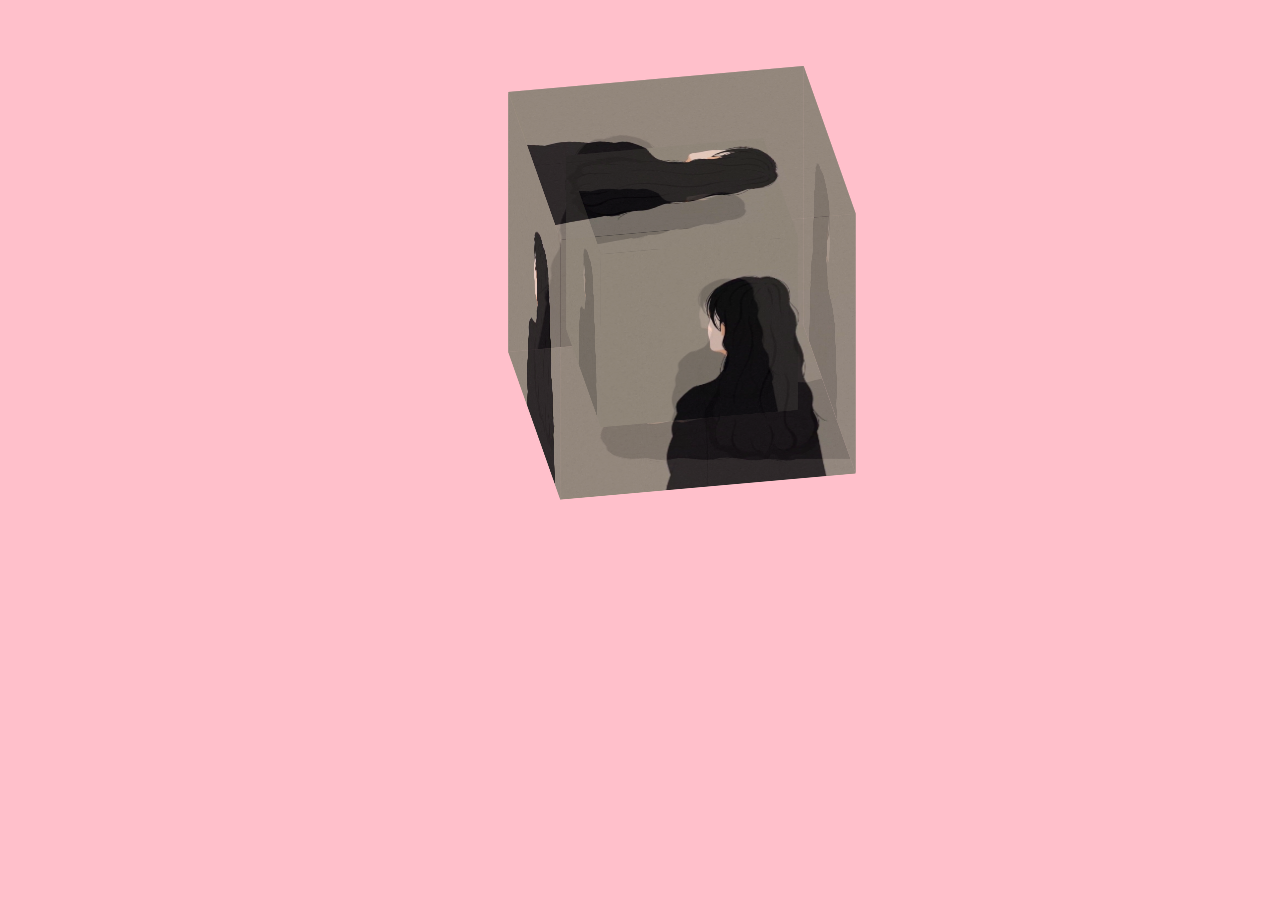
==== index.html @ ba9389ca "Project structure changed" ====
<!DOCTYPE html>
<html>

<head>
  <meta charset="utf-8" />
  <title>gsm</title>

  <link rel="stylesheet" href="css/index.css" />
</head>

<body>
  <!--/*外层最大容器*/-->
  <div class="wrap">
    <!--	/*包裹所有元素的容器*/-->

    <div class="cube">
      <!--前面图片 -->
      <div class="out_front">
        <img src="img/1.jpg" class="pic">
      </div>
      <!--后面图片 -->
      <div class="out_back">
        <img src="img/2.jpg" class="pic">
      </div>
      <!--左图片 -->
      <div class="out_left">
        <img src="img/3.jpg" class="pic">
      </div>
      <div class="out_right">
        <img src="img/4.jpg" class="pic">
      </div>
      <div class="out_top">
        <img src="img/5.jpg" class="pic">
      </div>
      <div class="out_bottom">
        <img src="img/6.jpg" class="pic">
      </div>
      <!--小正方体 -->
      <span class="in_front">
        <img src="img/7.jpg" class="in_pic" />
      </span>
      <span class="in_back">
        <img src="img/8.jpg" class="in_pic" />
      </span>
      <span class="in_left">
        <img src="img/9.jpg" class="in_pic" />
      </span>
      <span class="in_right">
        <img src="img/10.jpg" class="in_pic" />
      </span>
      <span class="in_top">
        <img src="img/11.jpg" class="in_pic" />
      </span>
      <span class="in_bottom">
        <img src="img/12.jpg" class="in_pic" />
      </span>
    </div>
  </div>
</body>

</html>
---- css/index.css ----
html{
	background:pink;
    height: 100%;	
}
/*最外层容器样式*/
.wrap{
	width: 10px;
	height: 10px;
	/*改变左右上下,图片方块移动*/
	margin: 200px 400px;
	position: relative;
	
}
/*包裹所有容器样式*/
.cube{
	width:600px;
	height:400px;
	margin: 0 auto;
	transform-style: preserve-3d;
	transform: rotateX(-30deg) rotateY(-80deg);
	-webkit-animation: rotate 20s infinite;
	/*匀速*/
	animation-timing-function: linear;
}
@-webkit-keyframes rotate{
	from{transform: rotateX(0deg) rotateY(0deg);}
	to{transform: rotateX(360deg) rotateY(360deg);}
}
.cube div{
	position: absolute;
	width: 300px;
	height: 300px;
	opacity: 0.8;
	transition: all .4s;
}
/*定义所有图片样式*/
.pic{
	width: 300px;
	height: 300px;
}
.cube .out_front{
	transform: rotateY(0deg) translateZ(150px);
}
.cube .out_back{
	transform: translateZ(-150px) rotateY(180deg);
}
.cube .out_left{
	transform: rotateY(90deg) translateZ(150px);
}
.cube .out_right{
	transform: rotateY(-90deg) translateZ(150px);
}
.cube .out_top{
	transform: rotateX(90deg) translateZ(150px);
}
.cube .out_bottom{
	transform: rotateX(-90deg) translateZ(150px);
}
/*定义小正方体样式*/
.cube span{
	display: bloack;
	width: 200px;
	height: 200px;
	position: absolute;
	top: 50px;
	left: 50px;
}
.cube .in_pic{
	width: 200px;
	height: 200px;
}
.cube .in_front{
	transform: rotateY(0deg) translateZ(100px);
}
.cube .in_back{
	transform: translateZ(-100px) rotateY(180deg);
}
.cube .in_left{
	transform: rotateY(90deg) translateZ(100px);
}
.cube .in_right{
	transform: rotateY(-90deg) translateZ(100px);
}
.cube .in_top{
	transform: rotateX(90deg) translateZ(100px);
}
.cube .in_bottom{
	transform: rotateX(-90deg) translateZ(100px);
}
/*鼠标移入后样式*/
.cube:hover .out_front{
	transform: rotateY(0deg) translateZ(400px);
}
.cube:hover .out_back{
	transform: translateZ(-400px) rotateY(180deg);
}
.cube:hover .out_left{
	transform: rotateY(90deg) translateZ(400px);
}
.cube:hover .out_right{
	transform: rotateY(-90deg) translateZ(400px);
}
.cube:hover .out_top{
	transform: rotateX(90deg) translateZ(400px);
}
.cube:hover .out_bottom{
	transform: rotateX(-90deg) translateZ(400px);
}
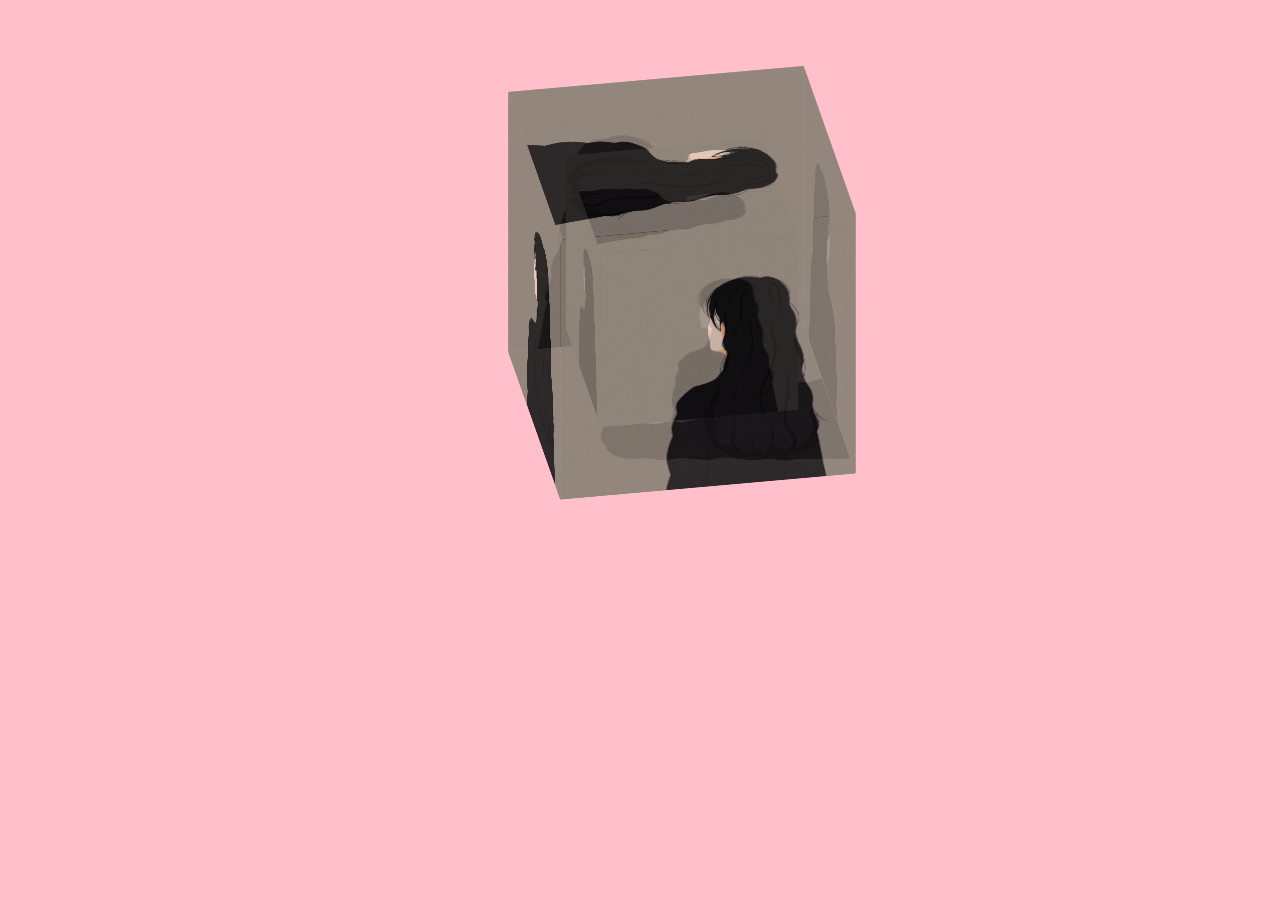
==== commit 901af382: "delete duplicate pic" ====
--- a/index.html
+++ b/index.html
@@ -20,39 +20,39 @@
       </div>
       <!--后面图片 -->
       <div class="out_back">
-        <img src="img/2.jpg" class="pic">
+        <img src="img/1.jpg" class="pic">
       </div>
       <!--左图片 -->
       <div class="out_left">
-        <img src="img/3.jpg" class="pic">
+        <img src="img/1.jpg" class="pic">
       </div>
       <div class="out_right">
-        <img src="img/4.jpg" class="pic">
+        <img src="img/1.jpg" class="pic">
       </div>
       <div class="out_top">
-        <img src="img/5.jpg" class="pic">
+        <img src="img/1.jpg" class="pic">
       </div>
       <div class="out_bottom">
-        <img src="img/6.jpg" class="pic">
+        <img src="img/1.jpg" class="pic">
       </div>
       <!--小正方体 -->
       <span class="in_front">
-        <img src="img/7.jpg" class="in_pic" />
+        <img src="img/1.jpg" class="in_pic" />
       </span>
       <span class="in_back">
-        <img src="img/8.jpg" class="in_pic" />
+        <img src="img/1.jpg" class="in_pic" />
       </span>
       <span class="in_left">
-        <img src="img/9.jpg" class="in_pic" />
+        <img src="img/1.jpg" class="in_pic" />
       </span>
       <span class="in_right">
-        <img src="img/10.jpg" class="in_pic" />
+        <img src="img/1.jpg" class="in_pic" />
       </span>
       <span class="in_top">
-        <img src="img/11.jpg" class="in_pic" />
+        <img src="img/1.jpg" class="in_pic" />
       </span>
       <span class="in_bottom">
-        <img src="img/12.jpg" class="in_pic" />
+        <img src="img/1.jpg" class="in_pic" />
       </span>
     </div>
   </div>
